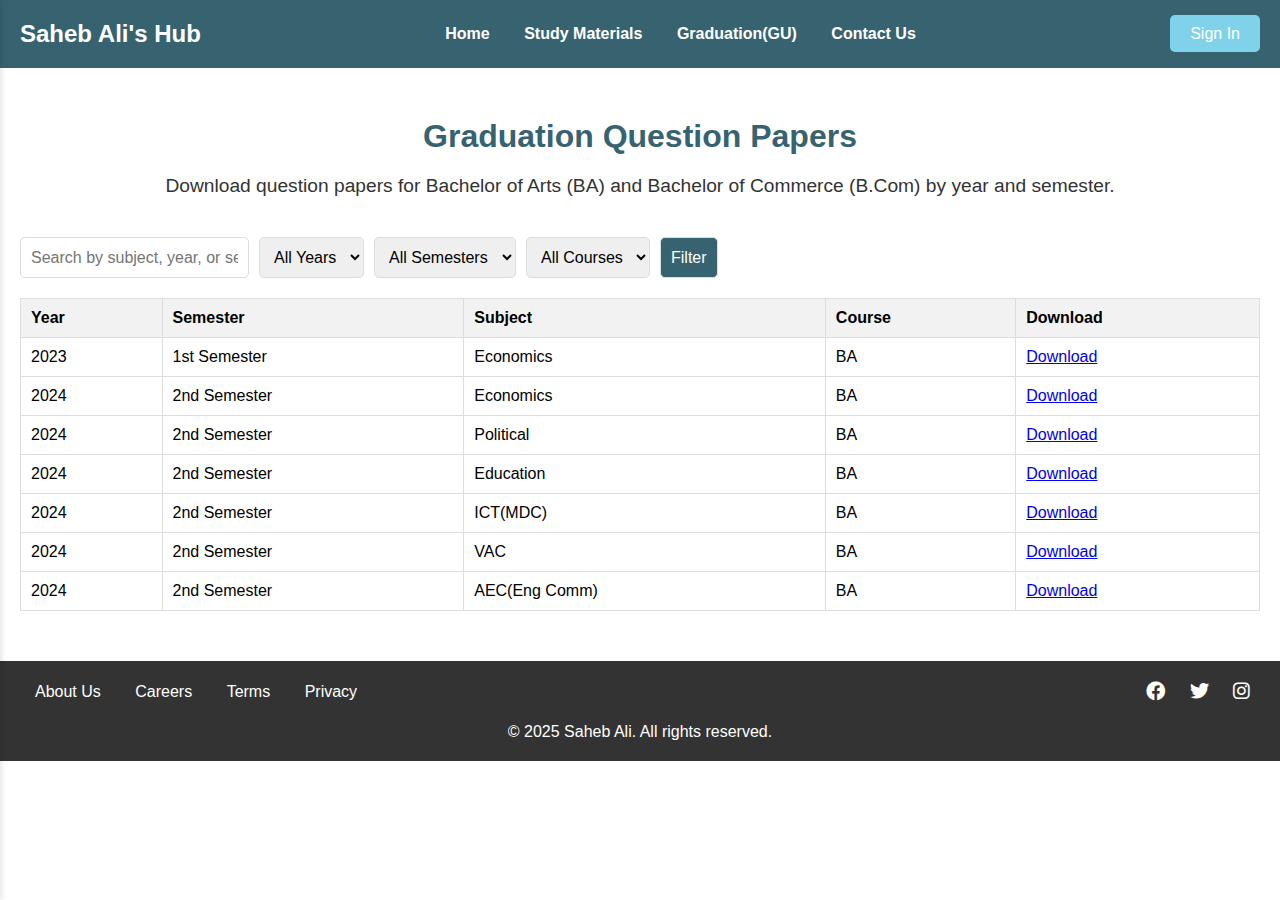
==== Graduation.html @ 01c8c5c0 "added Graduation.html" ====
<!DOCTYPE html>
<html lang="en">
<head>
    <meta charset="UTF-8">
    <meta name="viewport" content="width=device-width, initial-scale=1.0">
    <title>Graduation Question Papers - Saheb Ali's Education Hub</title>
    <link rel="stylesheet" href="styles.css">
    <link rel="stylesheet" href="https://cdnjs.cloudflare.com/ajax/libs/font-awesome/6.0.0-beta3/css/all.min.css">
</head>
<body>
    <header>
        <nav>
            <div class="logo">
                <h1>Saheb Ali's Hub</h1>
            </div>
            <div class="nav-links">
                <a href="index.html">Home</a>
                <a href="study-materials.html">Study Materials</a>
                <a href="Graduation.html">Graduation(GU)</a>
                <a href="contact.html">Contact Us</a>
            </div>
            <div class="auth-buttons">
                <a href="login.html" class="btn">Sign In</a>
            </div>
            <!-- Hamburger Icon -->
            <div class="hamburger" onclick="toggleSidebar()">
                <div class="line"></div>
                <div class="line"></div>
                <div class="line"></div>
            </div>
        </nav>
    </header>
    
    <!-- Sidebar -->
    <div class="sidebar" id="sidebar">
        <a href="index.html">Home</a>
        <a href="study-materials.html">Study Materials</a>
        <a href="Graduation.html">Graduation(GU)</a>
        <a href="contact.html">Contact Us</a>
    </div>

    <section class="materials">
        <h2>Graduation Question Papers</h2>
        <p>Download question papers for Bachelor of Arts (BA) and Bachelor of Commerce (B.Com) by year and semester.</p>

        <!-- Search and Filter Section -->
        <div class="search-filter">
            <input type="text" id="searchInput" placeholder="Search by subject, year, or semester...">
            <select id="yearFilter">
                <option value="">All Years</option>
                <option value="2022">2022</option>
                <option value="2023">2023</option>
                <option value="2024">2024</option>
                <option value="2025">2025</option>
            </select>
            <select id="semesterFilter">
                <option value="">All Semesters</option>
                <option value="1st Semester">1st Semester</option>
                <option value="2nd Semester">2nd Semester</option>
                <option value="3rd Semester">3rd Semester</option>
                <option value="4th Semester">4th Semester</option>
                <option value="5th Semester">5th Semester</option>
                <option value="6th Semester">6th Semester</option>
            </select>
            <select id="courseFilter">
                <option value="">All Courses</option>
                <option value="BA">BA</option>
                <option value="B.Com">B.Com</option>
            </select>
            <button onclick="filterPapers()">Filter</button>
        </div>

        <!-- Table for Question Papers -->
        <table id="questionPapersTable">
            <thead>
                <tr>
                    <th>Year</th>
                    <th>Semester</th>
                    <th>Subject</th>
                    <th>Course</th>
                    <th>Download</th>
                </tr>
            </thead>
            <tbody>
                <!-- Rows will be populated dynamically -->
            </tbody>
        </table>
    </section>

    <footer>
        <div class="footer-content">
            <div class="footer-links">
                <a href="about.html">About Us</a>
                <a href="careers.html">Careers</a>
                <a href="terms.html">Terms</a>
                <a href="privacy.html">Privacy</a>
            </div>
            <div class="social-links">
                <a href="https://facebook.com" target="https://www.facebook.com/profile.php?id=100050209846406"><i class="fab fa-facebook"></i></a>
                <a href="https://twitter.com" target="https://x.com/sahebali369"><i class="fab fa-twitter"></i></a>
                <a href="https://instagram.com" target="https://www.instagram.com/__saheb_ali/"><i class="fab fa-instagram"></i></a>
            </div>
        </div>
        <p>&copy; 2025 Saheb Ali. All rights reserved.</p>
    </footer>

    <script>
        // Sample data for question papers
        const papers = [
            {
                year: 2023,
                semester: "1st Semester",
                subject: "Economics",
                course: "BA",
                filePath: "file:///S:/My%20File/MY%20SITE/Sources/Graduation/Qs/1st%20sem/Q%20Eco%20Paper%202023.pdf"
            },
            {
                year: 2024,
                semester: "2nd Semester",
                subject: "Economics",
                course: "BA",
                filePath: "file:///S:/My%20File/MY%20SITE/Sources/Graduation/Qs/2nd%20sem/ECO-2ND_SEM_GU_pr-SHBALI.pdf"
            },
            {
                year: 2024,
                semester: "2nd Semester",
                subject: "Political",
                course: "BA",
                filePath: "file:///S:/My%20File/MY%20SITE/Sources/Graduation/Qs/2nd%20sem/POL-2ND_SEM_GU_Pr-SHBALI.pdf"
            },
            {
            year: 2024,
                semester: "2nd Semester",
                subject: "Education",
                course: "BA",
                filePath: "file:///S:/My%20File/MY%20SITE/Sources/Graduation/Qs/2nd%20sem/EDU-2ND_SEM_GU_Pr-SHBALI.pdf"
            },
            {
            year: 2024,
                semester: "2nd Semester",
                subject: "ICT(MDC)",
                course: "BA",
                filePath: "file:///S:/My%20File/MY%20SITE/Sources/Graduation/Qs/2nd%20sem/ICT(MDC)-2ND_SEM_GU_Pr-SHBALI.pdf"
            },
            {
            year: 2024,
                semester: "2nd Semester",
                subject: "VAC",
                course: "BA",
                filePath: "file:///S:/My%20File/MY%20SITE/Sources/Graduation/Qs/2nd%20sem/VAC-2ND_SEM_GU_(P-Environmental_Assessment_and_Education)Pr-SHBALI.pdf"
            },
            {
            year: 2024,
                semester: "2nd Semester",
                subject: "AEC(Eng Comm)",
                course: "BA",
                filePath: "file:///S:/My%20File/MY%20SITE/Sources/Graduation/Qs/2nd%20sem/AEC(ENG_COMM)-2ND_SEM_GU_Pr-SHBALI.pdf"
            },
            // Add more papers here...
        ];

        // Function to populate the table with question papers
        function populateTable(filteredPapers = papers) {
            const tableBody = document.querySelector("#questionPapersTable tbody");
            tableBody.innerHTML = "";

            filteredPapers.forEach(paper => {
                const row = document.createElement("tr");
                row.innerHTML = `
                    <td>${paper.year}</td>
                    <td>${paper.semester}</td>
                    <td>${paper.subject}</td>
                    <td>${paper.course}</td>
                    <td><a href="${paper.filePath}" target="_blank">Download</a></td>
                `;
                tableBody.appendChild(row);
            });
        }

        // Function to filter papers based on search and filters
        function filterPapers() {
            const searchInput = document.getElementById("searchInput").value.toLowerCase();
            const yearFilter = document.getElementById("yearFilter").value;
            const semesterFilter = document.getElementById("semesterFilter").value;
            const courseFilter = document.getElementById("courseFilter").value;

            const filteredPapers = papers.filter(paper => 
                (paper.year.toString().includes(searchInput) ||
                 paper.semester.toLowerCase().includes(searchInput) ||
                 paper.subject.toLowerCase().includes(searchInput) ||
                 paper.course.toLowerCase().includes(searchInput)) &&
                (yearFilter === "" || paper.year.toString() === yearFilter) &&
                (semesterFilter === "" || paper.semester === semesterFilter) &&
                (courseFilter === "" || paper.course === courseFilter)
            );

            populateTable(filteredPapers);
        }

        // Populate table on page load
        populateTable();

        // Toggle Sidebar
        function toggleSidebar() {
            const sidebar = document.getElementById("sidebar");
            sidebar.classList.toggle("active");
        }
    </script>
</body>
</html>
---- styles.css ----
/* Basic Reset */
* {
    margin: 0;
    padding: 0;
    box-sizing: border-box;
    font-family: Arial, sans-serif;
}

/* Header */
header {
    background-color: #376370;
    padding: 20px;
    color: white;
}

nav {
    display: flex;
    justify-content: space-between;
    align-items: center;
}

.logo h1 {
    font-size: 1.5rem;
    font-weight: bold;
}

.nav-links a {
    color: white;
    text-decoration: none;
    margin: 0 15px;
    font-weight: bold;
}

.auth-buttons .btn {
    padding: 10px 20px;
    border-radius: 5px;
    text-decoration: none;
    color: white;
    background-color: #80d2eb;
    margin-left: 10px;
}

.auth-buttons .btn-primary {
    background-color: #ff6f61;
}

/* Hero Section */
#hero {
    background-color: #f4f4f4;
    padding: 100px 20px;
    text-align: center;
}

#hero h1 {
    font-size: 2.5rem;
    margin-bottom: 20px;
}

#hero p {
    font-size: 1.2rem;
    margin-bottom: 20px;
}

#hero .btn-primary {
    background-color: #ff6f61;
    color: white;
    padding: 15px 30px;
    font-size: 1rem;
    border-radius: 5px;
    text-decoration: none;
}

/* Reading Challenge Section */
#reading-challenge {
    background-color: #376370;
    color: white;
    padding: 50px 20px;
    text-align: center;
}

#reading-challenge h2 {
    font-size: 2rem;
    margin-bottom: 20px;
}

#reading-challenge p {
    font-size: 1.2rem;
    margin-bottom: 20px;
}

#reading-challenge .btn {
    background-color: #80d2eb;
    color: white;
    padding: 10px 20px;
    border-radius: 5px;
    text-decoration: none;
}

/* Recommendations Section */
#recommendations {
    padding: 50px 20px;
    text-align: center;
}

#recommendations h2 {
    font-size: 2rem;
    margin-bottom: 20px;
}

#recommendations p {
    font-size: 1.2rem;
    margin-bottom: 20px;
}

.book-grid {
    display: flex;
    justify-content: space-around;
    flex-wrap: wrap;
}

.book {
    width: 30%;
    margin: 10px;
    text-align: center;
}

.book img {
    width: 40%;
    height: auto;
    border-radius: 10px;
}

.book h3 {
    font-size: 1.2rem;
    margin-top: 10px;
}

.book p {
    font-size: 1rem;
    color: #666;
}

/* Download Button */
.download-button {
    display: inline-block;
    padding: 10px 20px;
    background-color: #376370;
    color: white;
    text-decoration: none;
    border-radius: 5px;
    transition: background-color 0.3s;
}

.download-button:hover {
    background-color: #555;
}

/* Community Section */
#community {
    background-color: #f4f4f4;
    padding: 50px 20px;
    text-align: center;
}

#community h2 {
    font-size: 2rem;
    margin-bottom: 20px;
}

#community p {
    font-size: 1.2rem;
    margin-bottom: 20px;
}

#community .btn {
    background-color: #ff6f61;
    color: white;
    padding: 10px 20px;
    border-radius: 5px;
    text-decoration: none;
}
/* Additional Knowledge Section */
/* Additional Knowledge Section */
#additional-knowledge {
    background-color: #fff;
    padding: 50px 20px;
    text-align: left;
}

.knowledge-content {
    max-width: 1200px;
    margin: 0 auto;
}

.knowledge-content h2 {
    font-size: 2rem;
    margin-bottom: 20px;
    color: #376370;
    text-align: center;
}

.knowledge-grid {
    display: flex;
    justify-content: space-between;
    gap: 20px; /* Adds space between items */
}

.knowledge-item {
    flex: 1; /* Each item takes equal width */
    background-color: #f9f9f9;
    padding: 20px;
    border-radius: 10px;
    box-shadow: 0 4px 10px rgba(0, 0, 0, 0.1);
}

.knowledge-item h3 {
    font-size: 1.5rem;
    margin-bottom: 10px;
    color: #376370;
}

.knowledge-item ul {
    list-style-type: disc;
    margin-left: 20px;
    font-size: 1rem;
    color: #333;
}

.knowledge-item ul li {
    margin-bottom: 10px;
}

.knowledge-item p {
    font-size: 1rem;
    color: #333;
    line-height: 1.6;
}

.knowledge-item blockquote {
    font-size: 1rem;
    color: #333;
    font-style: italic;
    border-left: 4px solid #376370;
    padding-left: 15px;
    margin: 20px 0;
    line-height: 1.6;
}

/* Responsive Design */
@media (max-width: 768px) {
    .knowledge-grid {
        flex-direction: column; /* Stack items vertically on smaller screens */
    }
}

/* Footer */
footer {
    background-color: #333;
    color: white;
    padding: 20px;
    text-align: center;
}

.footer-content {
    display: flex;
    justify-content: space-between;
    align-items: center;
    margin-bottom: 20px;
}

.footer-links a {
    color: white;
    text-decoration: none;
    margin: 0 15px;
}

.social-links a {
    color: white;
    text-decoration: none;
    margin: 0 10px;
    font-size: 1.2rem;
}

/* Responsive Design */
@media (max-width: 768px) {
    .nav-links {
        display: none;
    }

    .book {
        width: 100%;
    }
}

/* ================== */
/* Login Page Styles */
/* ================== */

/* Login Container */
.login-container {
    display: flex;
    justify-content: center;
    align-items: center;
    min-height: 80vh;
    background-color: #f4f4f4;
    padding: 20px;
}

/* Login Box */
.login-box {
    background-color: white;
    padding: 40px;
    border-radius: 10px;
    box-shadow: 0 4px 10px rgba(0, 0, 0, 0.1);
    max-width: 400px;
    width: 100%;
    text-align: center;
}

.login-box h2 {
    font-size: 2rem;
    margin-bottom: 20px;
    color: #376370;
}

/* Form Group */
.form-group {
    margin-bottom: 20px;
    text-align: left;
}

.form-group label {
    display: block;
    font-size: 1rem;
    margin-bottom: 8px;
    color: #333;
}

.form-group input {
    width: 100%;
    padding: 10px;
    border: 1px solid #ddd;
    border-radius: 5px;
    font-size: 1rem;
    outline: none;
}

.form-group input:focus {
    border-color: #376370;
    box-shadow: 0 0 5px rgba(55, 99, 112, 0.3);
}

/* Forgot Password Link */
.forgot-password {
    display: block;
    text-align: right;
    font-size: 0.9rem;
    color: #376370;
    text-decoration: none;
}

.forgot-password:hover {
    text-decoration: underline;
}

/* Login Button */
.btn-primary {
    width: 100%;
    padding: 12px;
    background-color: #376370;
    color: white;
    border: none;
    border-radius: 5px;
    font-size: 1rem;
    cursor: pointer;
    transition: background-color 0.3s;
}

.btn-primary:hover {
    background-color: #2a4d5a;
}

/* Sign Up Link */
.signup-link {
    margin-top: 20px;
    font-size: 0.9rem;
    color: #333;
}

.signup-link a {
    color: #376370;
    text-decoration: none;
}

.signup-link a:hover {
    text-decoration: underline;
}
/* Study Materials Section */
.materials {
    padding: 50px 20px;
    text-align: center;
}

.materials h2 {
    font-size: 2rem;
    margin-bottom: 20px;
    color: #376370;
}

.materials p {
    font-size: 1.2rem;
    margin-bottom: 40px;
    color: #333;
}

.material-list {
    margin-bottom: 40px;
}

.material-list h3 {
    font-size: 1.8rem;
    margin-bottom: 20px;
    color: #376370;
}

.subject-grid {
    display: flex;
    justify-content: space-around;
    flex-wrap: wrap;
    gap: 20px;
}

.subject {
    background-color: #f9f9f9;
    padding: 20px;
    border-radius: 10px;
    box-shadow: 0 4px 10px rgba(0, 0, 0, 0.1);
    width: 30%;
    text-align: left;
}

.subject h4 {
    font-size: 1.5rem;
    margin-bottom: 15px;
    color: #376370;
}

.subject ul {
    list-style-type: none;
    padding: 0;
}

.subject ul li {
    margin-bottom: 10px;
}

.subject ul li a {
    text-decoration: none;
    color: #333;
    font-size: 1rem;
    transition: color 0.3s;
}

.subject ul li a:hover {
    color: #ff6f61;
}

/* Responsive Design */
@media (max-width: 768px) {
    .subject {
        width: 100%;
    }
}
/* Graduation Question Papers Section */
.degree-section {
    margin-bottom: 40px;
}

.degree-section h3 {
    font-size: 2rem;
    margin-bottom: 20px;
    color: #376370;
}

.year-grid {
    display: flex;
    flex-wrap: wrap;
    gap: 20px;
}

.year {
    background-color: #f9f9f9;
    padding: 20px;
    border-radius: 10px;
    box-shadow: 0 4px 10px rgba(0, 0, 0, 0.1);
    width: 100%;
}

.year h4 {
    font-size: 1.8rem;
    margin-bottom: 15px;
    color: #376370;
}

.semester-grid {
    display: flex;
    flex-wrap: wrap;
    gap: 20px;
}

.semester {
    flex: 1;
    min-width: 250px;
}

.semester h5 {
    font-size: 1.5rem;
    margin-bottom: 10px;
    color: #376370;
}

.semester ul {
    list-style-type: none;
    padding: 0;
}

.semester ul li {
    margin-bottom: 10px;
}

.semester ul li a {
    text-decoration: none;
    color: #333;
    font-size: 1rem;
    transition: color 0.3s;
}

.semester ul li a:hover {
    color: #ff6f61;
}

/* Responsive Design */
@media (max-width: 768px) {
    .year {
        width: 100%;
    }

    .semester {
        width: 100%;
    }
}
/* Hamburger Icon */
.hamburger {
    display: none; /* Hidden by default */
    flex-direction: column;
    cursor: pointer;
    padding: 10px;
}

.hamburger .line {
    width: 25px;
    height: 3px;
    background-color: #333;
    margin: 4px 0;
}

/* Responsive Navbar */
@media (max-width: 768px) {
    .hamburger {
        display: flex; /* Show hamburger icon on small screens */
    }

    .nav-links {
        display: none; /* Hide nav links by default on small screens */
        flex-direction: column;
        width: 100%;
        background-color: #f8f9fa;
        position: absolute;
        top: 60px; /* Adjust based on your header height */
        left: 0;
    }

    .nav-links.active {
        display: flex; /* Show nav links when menu is active */
    }

    .nav-links a {
        padding: 10px;
        text-align: center;
        border-bottom: 1px solid #ddd;
    }
}
/* Sidebar Styles */
.sidebar {
    height: 100%;
    width: 50%; /* Sidebar covers half of the screen */
    position: fixed;
    top: 0;
    left: -50%; /* Initially hidden off-screen to the left */
    background-color: #f8f9fa;
    overflow-x: hidden;
    transition: 0.5s; /* Smooth transition */
    padding-top: 60px; /* Space for the top */
    z-index: 1000; /* Ensure it's above other content */
    box-shadow: 2px 0 5px rgba(0, 0, 0, 0.1); /* Shadow on the right side */
}

.sidebar a {
    padding: 15px;
    text-decoration: none;
    font-size: 18px;
    color: #333;
    display: block;
    transition: 0.3s;
}

.sidebar a:hover {
    background-color: #ddd;
}

/* Hamburger Icon */
.hamburger {
    display: none; /* Hidden by default */
    flex-direction: column;
    cursor: pointer;
    padding: 10px;
    position: fixed; /* Fix the hamburger button */
    top: 20px; /* Adjust as needed */
    left: 20px; /* Position on the left side */
    z-index: 1001; /* Ensure it's above the sidebar */
}

.hamburger .line {
    width: 25px;
    height: 3px;
    background-color: #333;
    margin: 4px 0;
}

/* Responsive Navbar */
@media (max-width: 768px) {
    .hamburger {
        display: flex; /* Show hamburger icon on small screens */
    }

    .nav-links {
        display: none; /* Hide nav links on small screens */
    }
}

/* Sidebar Active State */
.sidebar.active {
    left: 0; /* Slide in from the left */
}
/* Search and Filter Section */
.search-filter {
    margin-bottom: 20px;
    display: flex;
    gap: 10px;
    flex-wrap: wrap;
}

.search-filter input, .search-filter select, .search-filter button {
    padding: 10px;
    border: 1px solid #ddd;
    border-radius: 5px;
    font-size: 1rem;
}

.search-filter button {
    background-color: #376370;
    color: white;
    cursor: pointer;
    transition: background-color 0.3s;
}

.search-filter button:hover {
    background-color: #2a4d5a;
}

/* Table Styling */
#questionPapersTable {
    width: 100%;
    border-collapse: collapse;
    margin-top: 20px;
}

#questionPapersTable th, #questionPapersTable td {
    padding: 10px;
    border: 1px solid #ddd;
    text-align: left;
}

#questionPapersTable th {
    background-color: #f2f2f2;
}

#questionPapersTable tr:hover {
    background-color: #f5f5f5;
}
/* Contact Section */
.contact-section {
    padding: 50px 20px;
    background-color: #f9f9f9;
    text-align: center;
}

.contact-container {
    max-width: 600px;
    margin: 0 auto;
    background-color: white;
    padding: 30px;
    border-radius: 10px;
    box-shadow: 0 4px 10px rgba(0, 0, 0, 0.1);
}

.contact-container h2 {
    font-size: 2rem;
    margin-bottom: 20px;
    color: #376370;
}

.contact-container p {
    font-size: 1rem;
    margin-bottom: 30px;
    color: #666;
}

.form-group {
    margin-bottom: 20px;
    text-align: left;
}

.form-group label {
    display: block;
    font-size: 1rem;
    margin-bottom: 8px;
    color: #333;
}

.form-group input,
.form-group textarea {
    width: 100%;
    padding: 10px;
    border: 1px solid #ddd;
    border-radius: 5px;
    font-size: 1rem;
    outline: none;
}

.form-group input:focus,
.form-group textarea:focus {
    border-color: #376370;
    box-shadow: 0 0 5px rgba(55, 99, 112, 0.3);
}

.form-group textarea {
    resize: vertical;
}

.btn-primary {
    width: 100%;
    padding: 12px;
    background-color: #376370;
    color: white;
    border: none;
    border-radius: 5px;
    font-size: 1rem;
    cursor: pointer;
    transition: background-color 0.3s;
}

.btn-primary:hover {
    background-color: #2a4d5a;
}
/* Sign Up Section */
.signup-container {
    display: flex;
    justify-content: center;
    align-items: center;
    min-height: 80vh;
    background-color: #f4f4f4;
    padding: 20px;
}

.signup-box {
    background-color: white;
    padding: 40px;
    border-radius: 10px;
    box-shadow: 0 4px 10px rgba(0, 0, 0, 0.1);
    max-width: 500px;
    width: 100%;
    text-align: center;
}

.signup-box h2 {
    font-size: 2rem;
    margin-bottom: 20px;
    color: #376370;
}

.signup-box .form-group {
    margin-bottom: 20px;
    text-align: left;
}

.signup-box .form-group label {
    display: block;
    font-size: 1rem;
    margin-bottom: 8px;
    color: #333;
}

.signup-box .form-group input {
    width: 100%;
    padding: 10px;
    border: 1px solid #ddd;
    border-radius: 5px;
    font-size: 1rem;
    outline: none;
}

.signup-box .form-group input:focus {
    border-color: #376370;
    box-shadow: 0 0 5px rgba(55, 99, 112, 0.3);
}

.signup-box .btn-primary {
    width: 100%;
    padding: 12px;
    background-color: #376370;
    color: white;
    border: none;
    border-radius: 5px;
    font-size: 1rem;
    cursor: pointer;
    transition: background-color 0.3s;
}

.signup-box .btn-primary:hover {
    background-color: #2a4d5a;
}

.login-link {
    margin-top: 20px;
    font-size: 0.9rem;
    color: #333;
}

.login-link a {
    color: #376370;
    text-decoration: none;
}

.login-link a:hover {
    text-decoration: underline;
}

/* Profile Display in Header */
.profile-display {
    display: flex;
    align-items: center;
    margin-left: 20px;
}

.profile-display img {
    width: 40px;
    height: 40px;
    border-radius: 50%;
    margin-right: 10px;
}

.profile-display span {
    font-size: 1rem;
    color: white;
    font-weight: bold;
}
/* PDF Viewer Section */
.pdf-viewer {
    padding: 50px 20px;
    text-align: center;
}

.pdf-viewer h2 {
    font-size: 2rem;
    margin-bottom: 20px;
    color: #376370;
}

.pdf-container {
    margin: 20px auto;
    max-width: 800px;
    border: 1px solid #ddd;
    border-radius: 10px;
    overflow: hidden;
    box-shadow: 0 4px 10px rgba(0, 0, 0, 0.1);
}

.download-button {
    margin-top: 20px;
}

.download-button a {
    padding: 10px 20px;
    background-color: #376370;
    color: white;
    text-decoration: none;
    border-radius: 5px;
    transition: background-color 0.3s;
}

.download-button a:hover {
    background-color: #2a4d5a;
}

.download-button i {
    margin-right: 8px;
}
.user-initial {
    display: none; /* Initially hidden */
    width: 40px;
    height: 40px;
    background-color: #007bff;
    color: white;
    border-radius: 50%;
    text-align: center;
    line-height: 40px;
    font-size: 20px;
    font-weight: bold;
    margin-left: 10px;
    cursor: pointer;
}

.user-initial.show {
    display: block; /* Show when user is logged in */
}
.user-initial {
    display: none;
    width: 40px;
    height: 40px;
    border-radius: 50%;
    background-color: #007bff;
    color: white;
    text-align: center;
    line-height: 40px;
    font-size: 20px;
    font-weight: bold;
    margin-left: 10px;
}
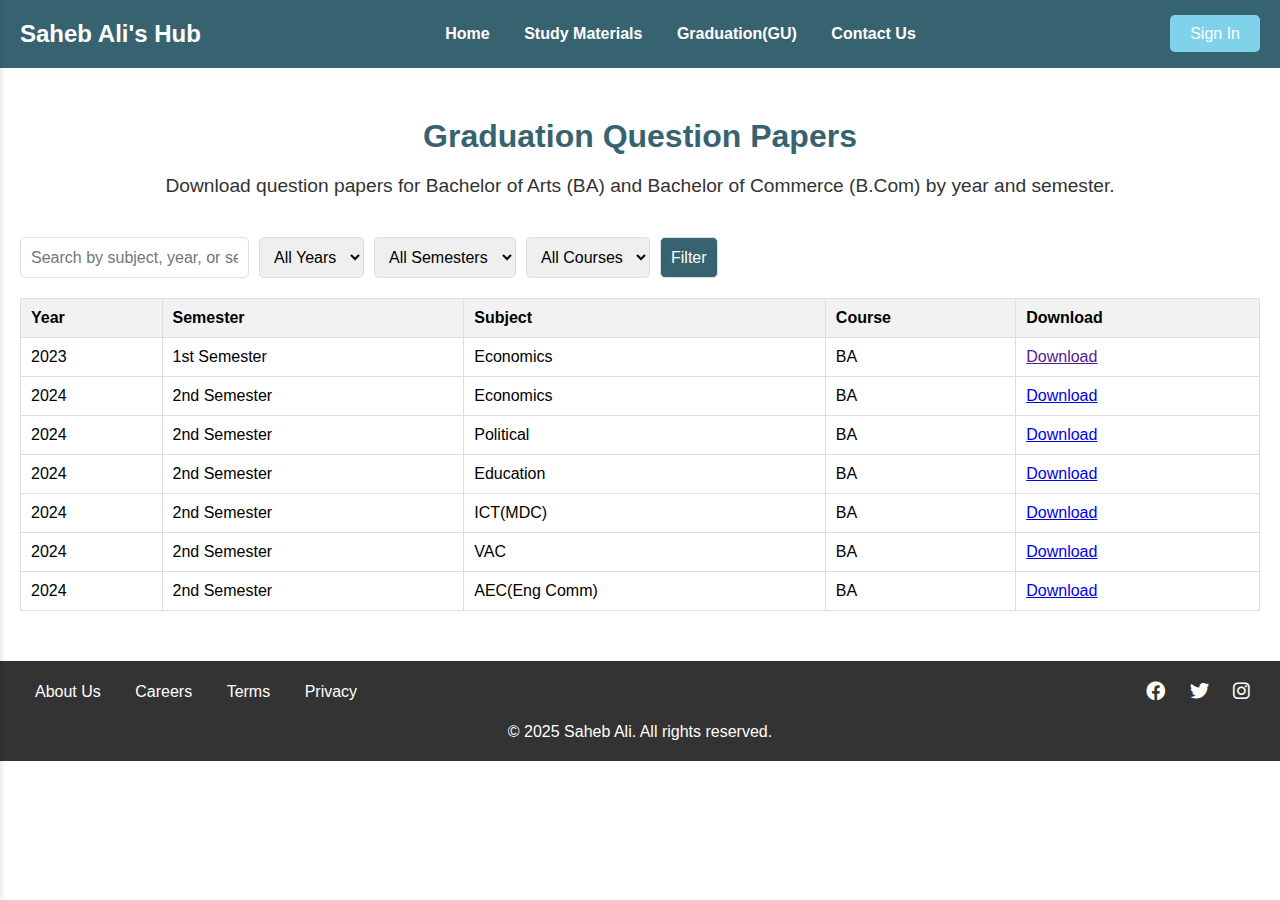
==== commit b27cf93f: "added Graduation.html" ====
--- a/Graduation.html
+++ b/Graduation.html
@@ -112,49 +112,49 @@
                 semester: "1st Semester",
                 subject: "Economics",
                 course: "BA",
-                filePath: "file:///S:/My%20File/MY%20SITE/Sources/Graduation/Qs/1st%20sem/Q%20Eco%20Paper%202023.pdf"
+                filePath: ""
             },
             {
                 year: 2024,
                 semester: "2nd Semester",
                 subject: "Economics",
                 course: "BA",
-                filePath: "file:///S:/My%20File/MY%20SITE/Sources/Graduation/Qs/2nd%20sem/ECO-2ND_SEM_GU_pr-SHBALI.pdf"
+                filePath: "https://drive.google.com/file/d/15pSoOoS_B-iUUqhzq7FoWK_YsHHsQMys/view?usp=drive_link"
             },
             {
                 year: 2024,
                 semester: "2nd Semester",
                 subject: "Political",
                 course: "BA",
-                filePath: "file:///S:/My%20File/MY%20SITE/Sources/Graduation/Qs/2nd%20sem/POL-2ND_SEM_GU_Pr-SHBALI.pdf"
+                filePath: "https://drive.google.com/file/d/15vmy9wGoGvQiZJpTxnwe7oZbjmKQoOtD/view?usp=drive_link"
             },
             {
             year: 2024,
                 semester: "2nd Semester",
                 subject: "Education",
                 course: "BA",
-                filePath: "file:///S:/My%20File/MY%20SITE/Sources/Graduation/Qs/2nd%20sem/EDU-2ND_SEM_GU_Pr-SHBALI.pdf"
+                filePath: "https://drive.google.com/file/d/15sApbQhOMfE_FjAjra2iDWgMnY9Dk5Tw/view?usp=drive_link"
             },
             {
             year: 2024,
                 semester: "2nd Semester",
                 subject: "ICT(MDC)",
                 course: "BA",
-                filePath: "file:///S:/My%20File/MY%20SITE/Sources/Graduation/Qs/2nd%20sem/ICT(MDC)-2ND_SEM_GU_Pr-SHBALI.pdf"
+                filePath: "https://drive.google.com/file/d/15tQZELMERKPCZnZr5L2R97BBmcolI7AP/view?usp=drive_link"
             },
             {
             year: 2024,
                 semester: "2nd Semester",
                 subject: "VAC",
                 course: "BA",
-                filePath: "file:///S:/My%20File/MY%20SITE/Sources/Graduation/Qs/2nd%20sem/VAC-2ND_SEM_GU_(P-Environmental_Assessment_and_Education)Pr-SHBALI.pdf"
+                filePath: "https://drive.google.com/file/d/15tQZELMERKPCZnZr5L2R97BBmcolI7AP/view?usp=drive_link"
             },
             {
             year: 2024,
                 semester: "2nd Semester",
                 subject: "AEC(Eng Comm)",
                 course: "BA",
-                filePath: "file:///S:/My%20File/MY%20SITE/Sources/Graduation/Qs/2nd%20sem/AEC(ENG_COMM)-2ND_SEM_GU_Pr-SHBALI.pdf"
+                filePath: "https://drive.google.com/file/d/15ktlWlkkIyq2Ypc9uSaT4bUlhKePa9he/view?usp=drive_link"
             },
             // Add more papers here...
         ];
